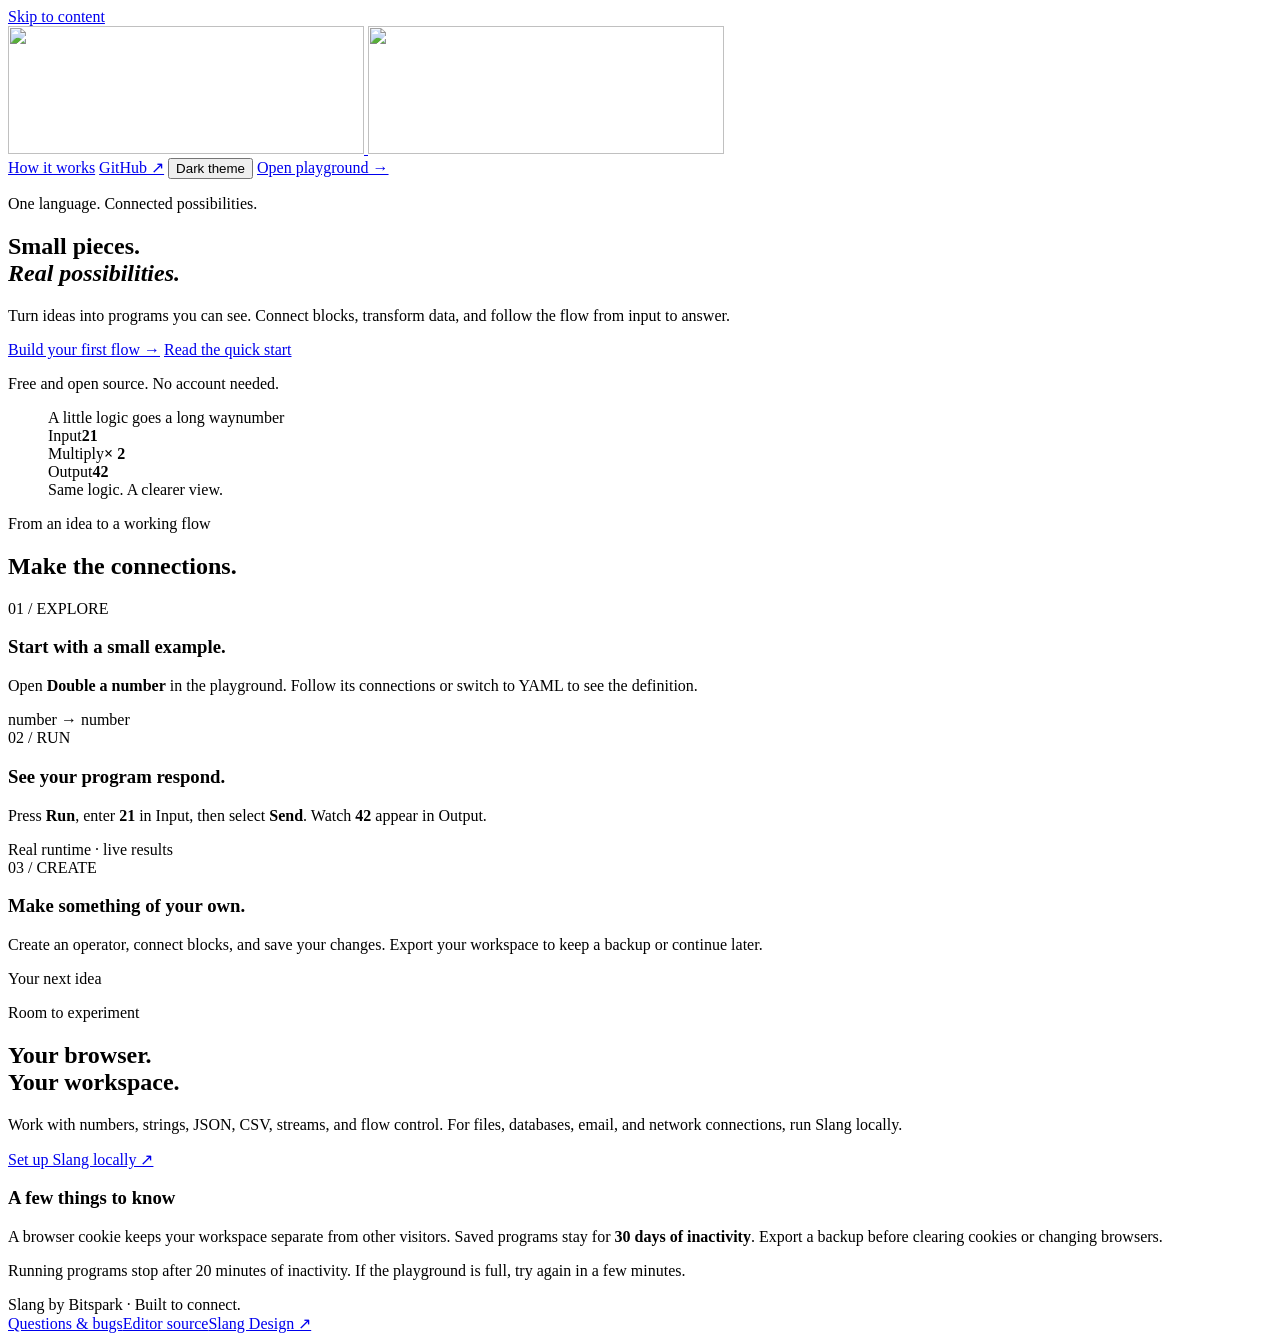
==== site/index.html @ 6fdb589a "Build product website and playground presentation with Slang Design" ====
<!doctype html>
<html lang="en" data-theme="light">
<head>
  <meta charset="utf-8">
  <link rel="canonical" href="https://slang.bitspark.com/">
  <meta name="viewport" content="width=device-width,initial-scale=1">
  <title>Slang — visual programming, in your browser</title>
  <meta name="description" content="Connect blocks. Transform data. Run something real. Explore Slang's free, open-source visual programming playground.">
  <link rel="icon" type="image/svg+xml" href="/design/0.2.1/assets/slang-mark.svg">
  <link rel="stylesheet" href="/design/0.2.1/styles/index.css">
  <link rel="stylesheet" href="/assets/site.css?v=1">
  <script src="/assets/theme.js?v=1"></script>
  <script type="module" src="/design/0.2.1/components/index.js"></script>
</head>
<body class="sd-scope website">
  <a class="sd-skip" href="#main">Skip to content</a>
  <header class="site-header wrap">
    <a class="brand" href="/" aria-label="Slang home">
      <img class="logo-light" src="/design/0.2.1/assets/logo/slang-logo-light.svg" width="356" height="128" alt="">
      <img class="logo-dark" src="/design/0.2.1/assets/logo/slang-logo-dark.svg" width="356" height="128" alt="">
    </a>
    <nav aria-label="Main navigation">
      <a href="#how-it-works">How it works</a>
      <a href="https://github.com/Bitspark/slang">GitHub ↗</a>
      <button class="sd-button sd-button--quiet sd-button--small" data-theme-toggle aria-label="Switch to dark theme">Dark theme</button>
      <a class="sd-button sd-button--accent sd-button--small" href="https://tryslang.com/app/">Open playground →</a>
    </nav>
  </header>
  <main id="main" tabindex="-1">
    <section class="hero wrap" aria-labelledby="hero-title">
      <div class="hero-copy">
        <p class="eyebrow">One language. Connected possibilities.</p>
        <h1 id="hero-title">Small pieces.<br><em>Real possibilities.</em></h1>
        <p class="intro">Turn ideas into programs you can see. Connect blocks, transform data, and follow the flow from input to answer.</p>
        <div class="actions">
          <a class="sd-button sd-button--accent" href="https://tryslang.com/app/">Build your first flow →</a>
          <a class="sd-button sd-button--outline" href="/slang-app/index-1/">Read the quick start</a>
        </div>
        <p class="hero-note">Free and open source. No account needed.</p>
      </div>
      <figure class="flow-panel sd-card" aria-label="Example flow: input 21, multiply by 2, output 42">
        <div class="flow-caption"><span class="eyebrow">A little logic goes a long way</span><slang-type kind="number">number</slang-type></div>
        <div class="flow-diagram">
          <div class="flow-node"><span class="node-kind">Input</span><strong>21</strong><span class="port" aria-hidden="true"></span></div>
          <div class="flow-wire" aria-hidden="true"></div>
          <div class="flow-node"><span class="node-kind">Multiply</span><strong>× 2</strong><span class="port" aria-hidden="true"></span></div>
          <div class="flow-wire" aria-hidden="true"></div>
          <div class="flow-node output"><span class="node-kind">Output</span><strong>42</strong></div>
        </div>
        <figcaption>Same logic. A clearer view.</figcaption>
      </figure>
    </section>
    <section class="steps-section" id="how-it-works" aria-labelledby="steps-title">
      <div class="wrap">
        <p class="eyebrow">From an idea to a working flow</p>
        <h2 id="steps-title">Make the connections.</h2>
        <div class="steps">
          <article class="sd-card"><span class="step-number">01 / EXPLORE</span><h3>Start with a small example.</h3><p>Open <strong>Double a number</strong> in the playground. Follow its connections or switch to YAML to see the definition.</p><slang-type kind="number">number → number</slang-type></article>
          <article class="sd-card"><span class="step-number">02 / RUN</span><h3>See your program respond.</h3><p>Press <strong>Run</strong>, enter <strong>21</strong> in Input, then select <strong>Send</strong>. Watch <strong>42</strong> appear in Output.</p><span class="sd-badge sd-badge--success">Real runtime · live results</span></article>
          <article class="sd-card"><span class="step-number">03 / CREATE</span><h3>Make something of your own.</h3><p>Create an operator, connect blocks, and save your changes. Export your workspace to keep a backup or continue later.</p><slang-type kind="generic">Your next idea</slang-type></article>
        </div>
      </div>
    </section>
    <section class="workspace-section wrap" aria-labelledby="workspace-title">
      <div><p class="eyebrow">Room to experiment</p><h2 id="workspace-title">Your browser.<br>Your workspace.</h2><p>Work with numbers, strings, JSON, CSV, streams, and flow control. For files, databases, email, and network connections, run Slang locally.</p><a class="sd-button sd-button--outline" href="https://github.com/Bitspark/slang#how-to-install">Set up Slang locally ↗</a></div>
      <div class="sd-callout"><h3>A few things to know</h3><p>A browser cookie keeps your workspace separate from other visitors. Saved programs stay for <strong>30 days of inactivity</strong>. Export a backup before clearing cookies or changing browsers.</p><p>Running programs stop after 20 minutes of inactivity. If the playground is full, try again in a few minutes.</p></div>
    </section>
  </main>
  <footer class="site-footer wrap"><span>Slang by Bitspark · Built to connect.</span><nav aria-label="Footer navigation"><a href="https://github.com/Bitspark/slang/issues">Questions & bugs</a><a href="https://github.com/Bitspark/slang-ui">Editor source</a><a href="https://bitspark.github.io/slang-design/">Slang Design ↗</a></nav></footer>
</body>
</html>
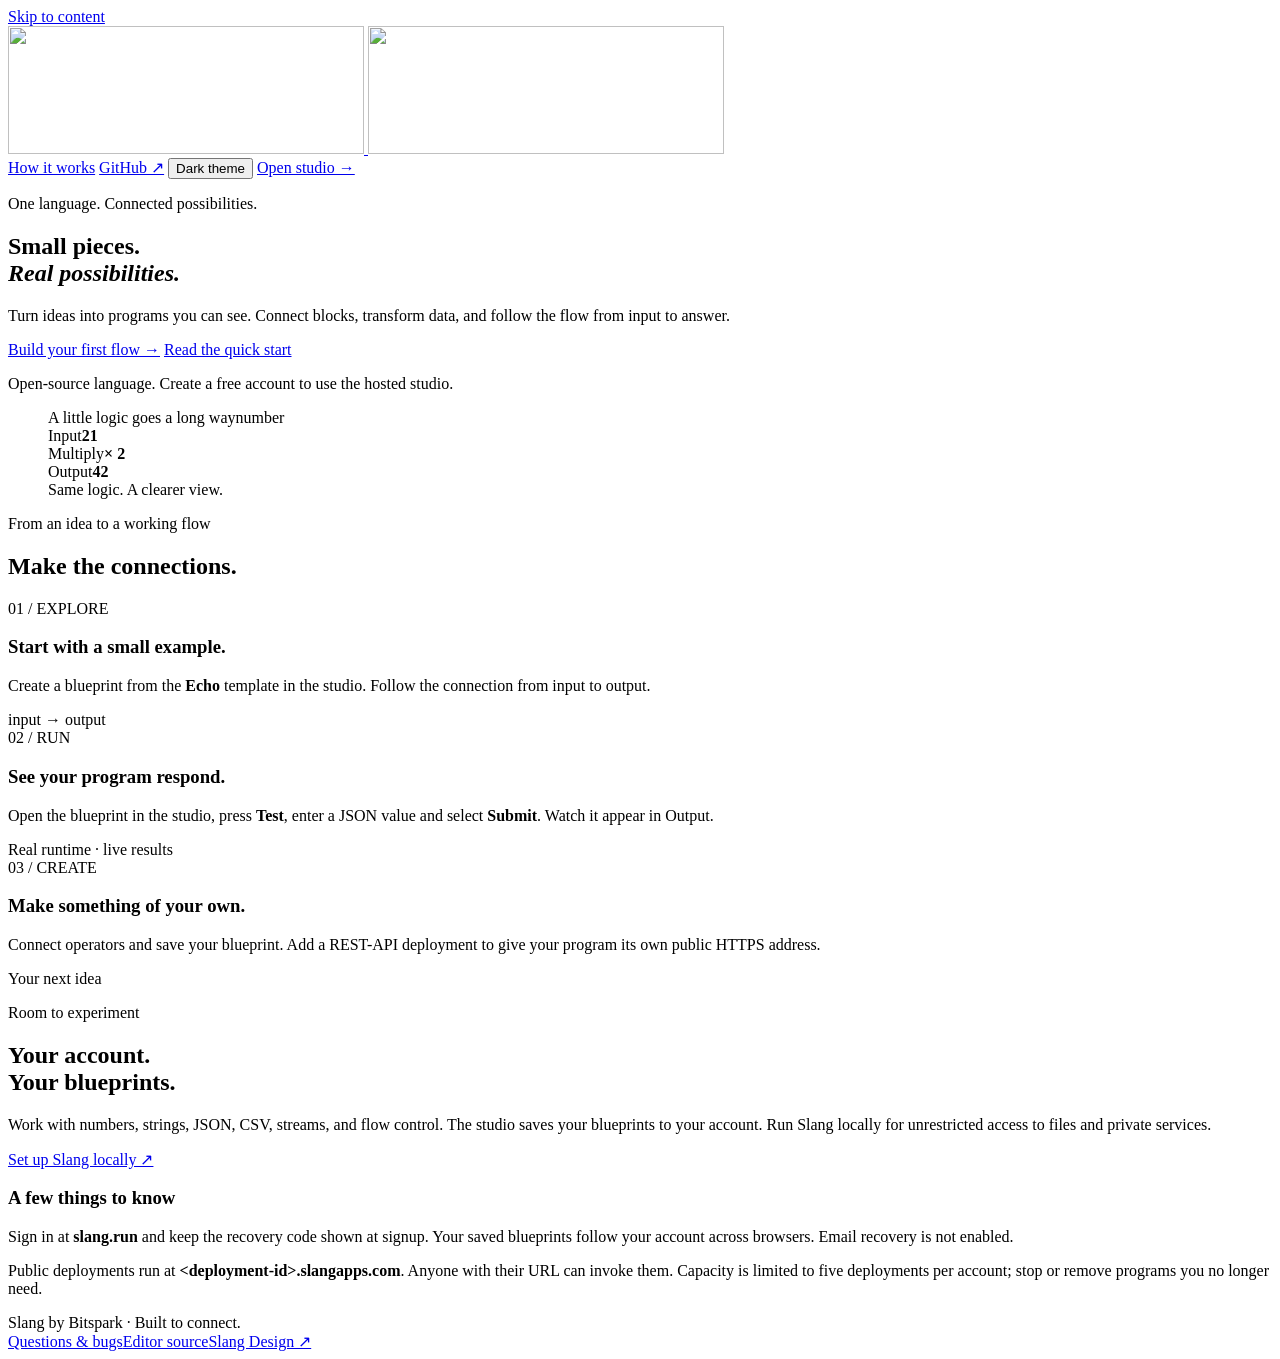
==== commit 3003e702: "Point the product website at the restored studio" ====
--- a/site/index.html
+++ b/site/index.html
@@ -1,71 +1,71 @@
-<!doctype html>
-<html lang="en" data-theme="light">
-<head>
-  <meta charset="utf-8">
-  <link rel="canonical" href="https://slang.bitspark.com/">
-  <meta name="viewport" content="width=device-width,initial-scale=1">
-  <title>Slang — visual programming, in your browser</title>
-  <meta name="description" content="Connect blocks. Transform data. Run something real. Explore Slang's free, open-source visual programming playground.">
-  <link rel="icon" type="image/svg+xml" href="/design/0.2.1/assets/slang-mark.svg">
-  <link rel="stylesheet" href="/design/0.2.1/styles/index.css">
-  <link rel="stylesheet" href="/assets/site.css?v=1">
-  <script src="/assets/theme.js?v=1"></script>
-  <script type="module" src="/design/0.2.1/components/index.js"></script>
-</head>
-<body class="sd-scope website">
-  <a class="sd-skip" href="#main">Skip to content</a>
-  <header class="site-header wrap">
-    <a class="brand" href="/" aria-label="Slang home">
-      <img class="logo-light" src="/design/0.2.1/assets/logo/slang-logo-light.svg" width="356" height="128" alt="">
-      <img class="logo-dark" src="/design/0.2.1/assets/logo/slang-logo-dark.svg" width="356" height="128" alt="">
-    </a>
-    <nav aria-label="Main navigation">
-      <a href="#how-it-works">How it works</a>
-      <a href="https://github.com/Bitspark/slang">GitHub ↗</a>
-      <button class="sd-button sd-button--quiet sd-button--small" data-theme-toggle aria-label="Switch to dark theme">Dark theme</button>
-      <a class="sd-button sd-button--accent sd-button--small" href="https://tryslang.com/app/">Open playground →</a>
-    </nav>
-  </header>
-  <main id="main" tabindex="-1">
-    <section class="hero wrap" aria-labelledby="hero-title">
-      <div class="hero-copy">
-        <p class="eyebrow">One language. Connected possibilities.</p>
-        <h1 id="hero-title">Small pieces.<br><em>Real possibilities.</em></h1>
-        <p class="intro">Turn ideas into programs you can see. Connect blocks, transform data, and follow the flow from input to answer.</p>
-        <div class="actions">
-          <a class="sd-button sd-button--accent" href="https://tryslang.com/app/">Build your first flow →</a>
-          <a class="sd-button sd-button--outline" href="/slang-app/index-1/">Read the quick start</a>
-        </div>
-        <p class="hero-note">Free and open source. No account needed.</p>
-      </div>
-      <figure class="flow-panel sd-card" aria-label="Example flow: input 21, multiply by 2, output 42">
-        <div class="flow-caption"><span class="eyebrow">A little logic goes a long way</span><slang-type kind="number">number</slang-type></div>
-        <div class="flow-diagram">
-          <div class="flow-node"><span class="node-kind">Input</span><strong>21</strong><span class="port" aria-hidden="true"></span></div>
-          <div class="flow-wire" aria-hidden="true"></div>
-          <div class="flow-node"><span class="node-kind">Multiply</span><strong>× 2</strong><span class="port" aria-hidden="true"></span></div>
-          <div class="flow-wire" aria-hidden="true"></div>
-          <div class="flow-node output"><span class="node-kind">Output</span><strong>42</strong></div>
-        </div>
-        <figcaption>Same logic. A clearer view.</figcaption>
-      </figure>
-    </section>
-    <section class="steps-section" id="how-it-works" aria-labelledby="steps-title">
-      <div class="wrap">
-        <p class="eyebrow">From an idea to a working flow</p>
-        <h2 id="steps-title">Make the connections.</h2>
-        <div class="steps">
-          <article class="sd-card"><span class="step-number">01 / EXPLORE</span><h3>Start with a small example.</h3><p>Open <strong>Double a number</strong> in the playground. Follow its connections or switch to YAML to see the definition.</p><slang-type kind="number">number → number</slang-type></article>
-          <article class="sd-card"><span class="step-number">02 / RUN</span><h3>See your program respond.</h3><p>Press <strong>Run</strong>, enter <strong>21</strong> in Input, then select <strong>Send</strong>. Watch <strong>42</strong> appear in Output.</p><span class="sd-badge sd-badge--success">Real runtime · live results</span></article>
-          <article class="sd-card"><span class="step-number">03 / CREATE</span><h3>Make something of your own.</h3><p>Create an operator, connect blocks, and save your changes. Export your workspace to keep a backup or continue later.</p><slang-type kind="generic">Your next idea</slang-type></article>
-        </div>
-      </div>
-    </section>
-    <section class="workspace-section wrap" aria-labelledby="workspace-title">
-      <div><p class="eyebrow">Room to experiment</p><h2 id="workspace-title">Your browser.<br>Your workspace.</h2><p>Work with numbers, strings, JSON, CSV, streams, and flow control. For files, databases, email, and network connections, run Slang locally.</p><a class="sd-button sd-button--outline" href="https://github.com/Bitspark/slang#how-to-install">Set up Slang locally ↗</a></div>
-      <div class="sd-callout"><h3>A few things to know</h3><p>A browser cookie keeps your workspace separate from other visitors. Saved programs stay for <strong>30 days of inactivity</strong>. Export a backup before clearing cookies or changing browsers.</p><p>Running programs stop after 20 minutes of inactivity. If the playground is full, try again in a few minutes.</p></div>
-    </section>
-  </main>
-  <footer class="site-footer wrap"><span>Slang by Bitspark · Built to connect.</span><nav aria-label="Footer navigation"><a href="https://github.com/Bitspark/slang/issues">Questions & bugs</a><a href="https://github.com/Bitspark/slang-ui">Editor source</a><a href="https://bitspark.github.io/slang-design/">Slang Design ↗</a></nav></footer>
-</body>
-</html>
+<!doctype html>
+<html lang="en" data-theme="light">
+<head>
+  <meta charset="utf-8">
+  <link rel="canonical" href="https://slang.bitspark.com/">
+  <meta name="viewport" content="width=device-width,initial-scale=1">
+  <title>Slang — visual programming, in your browser</title>
+  <meta name="description" content="Connect blocks. Transform data. Run something real. Explore Slang's free, open-source visual programming language and studio.">
+  <link rel="icon" type="image/svg+xml" href="/design/0.2.1/assets/slang-mark.svg">
+  <link rel="stylesheet" href="/design/0.2.1/styles/index.css">
+  <link rel="stylesheet" href="/assets/site.css?v=1">
+  <script src="/assets/theme.js?v=1"></script>
+  <script type="module" src="/design/0.2.1/components/index.js"></script>
+</head>
+<body class="sd-scope website">
+  <a class="sd-skip" href="#main">Skip to content</a>
+  <header class="site-header wrap">
+    <a class="brand" href="/" aria-label="Slang home">
+      <img class="logo-light" src="/design/0.2.1/assets/logo/slang-logo-light.svg" width="356" height="128" alt="">
+      <img class="logo-dark" src="/design/0.2.1/assets/logo/slang-logo-dark.svg" width="356" height="128" alt="">
+    </a>
+    <nav aria-label="Main navigation">
+      <a href="#how-it-works">How it works</a>
+      <a href="https://github.com/Bitspark/slang">GitHub ↗</a>
+      <button class="sd-button sd-button--quiet sd-button--small" data-theme-toggle aria-label="Switch to dark theme">Dark theme</button>
+      <a class="sd-button sd-button--accent sd-button--small" href="https://slang.run/">Open studio →</a>
+    </nav>
+  </header>
+  <main id="main" tabindex="-1">
+    <section class="hero wrap" aria-labelledby="hero-title">
+      <div class="hero-copy">
+        <p class="eyebrow">One language. Connected possibilities.</p>
+        <h1 id="hero-title">Small pieces.<br><em>Real possibilities.</em></h1>
+        <p class="intro">Turn ideas into programs you can see. Connect blocks, transform data, and follow the flow from input to answer.</p>
+        <div class="actions">
+          <a class="sd-button sd-button--accent" href="https://slang.run/">Build your first flow →</a>
+          <a class="sd-button sd-button--outline" href="/slang-app/index-1/">Read the quick start</a>
+        </div>
+        <p class="hero-note">Open-source language. Create a free account to use the hosted studio.</p>
+      </div>
+      <figure class="flow-panel sd-card" aria-label="Example flow: input 21, multiply by 2, output 42">
+        <div class="flow-caption"><span class="eyebrow">A little logic goes a long way</span><slang-type kind="number">number</slang-type></div>
+        <div class="flow-diagram">
+          <div class="flow-node"><span class="node-kind">Input</span><strong>21</strong><span class="port" aria-hidden="true"></span></div>
+          <div class="flow-wire" aria-hidden="true"></div>
+          <div class="flow-node"><span class="node-kind">Multiply</span><strong>× 2</strong><span class="port" aria-hidden="true"></span></div>
+          <div class="flow-wire" aria-hidden="true"></div>
+          <div class="flow-node output"><span class="node-kind">Output</span><strong>42</strong></div>
+        </div>
+        <figcaption>Same logic. A clearer view.</figcaption>
+      </figure>
+    </section>
+    <section class="steps-section" id="how-it-works" aria-labelledby="steps-title">
+      <div class="wrap">
+        <p class="eyebrow">From an idea to a working flow</p>
+        <h2 id="steps-title">Make the connections.</h2>
+        <div class="steps">
+          <article class="sd-card"><span class="step-number">01 / EXPLORE</span><h3>Start with a small example.</h3><p>Create a blueprint from the <strong>Echo</strong> template in the studio. Follow the connection from input to output.</p><slang-type kind="number">input → output</slang-type></article>
+          <article class="sd-card"><span class="step-number">02 / RUN</span><h3>See your program respond.</h3><p>Open the blueprint in the studio, press <strong>Test</strong>, enter a JSON value and select <strong>Submit</strong>. Watch it appear in Output.</p><span class="sd-badge sd-badge--success">Real runtime · live results</span></article>
+          <article class="sd-card"><span class="step-number">03 / CREATE</span><h3>Make something of your own.</h3><p>Connect operators and save your blueprint. Add a REST-API deployment to give your program its own public HTTPS address.</p><slang-type kind="generic">Your next idea</slang-type></article>
+        </div>
+      </div>
+    </section>
+    <section class="workspace-section wrap" aria-labelledby="workspace-title">
+      <div><p class="eyebrow">Room to experiment</p><h2 id="workspace-title">Your account.<br>Your blueprints.</h2><p>Work with numbers, strings, JSON, CSV, streams, and flow control. The studio saves your blueprints to your account. Run Slang locally for unrestricted access to files and private services.</p><a class="sd-button sd-button--outline" href="https://github.com/Bitspark/slang#how-to-install">Set up Slang locally ↗</a></div>
+      <div class="sd-callout"><h3>A few things to know</h3><p>Sign in at <strong>slang.run</strong> and keep the recovery code shown at signup. Your saved blueprints follow your account across browsers. Email recovery is not enabled.</p><p>Public deployments run at <strong>&lt;deployment-id&gt;.slangapps.com</strong>. Anyone with their URL can invoke them. Capacity is limited to five deployments per account; stop or remove programs you no longer need.</p></div>
+    </section>
+  </main>
+  <footer class="site-footer wrap"><span>Slang by Bitspark · Built to connect.</span><nav aria-label="Footer navigation"><a href="https://github.com/Bitspark/slang/issues">Questions & bugs</a><a href="https://github.com/Bitspark/slang.run">Editor source</a><a href="https://bitspark.github.io/slang-design/">Slang Design ↗</a></nav></footer>
+</body>
+</html>
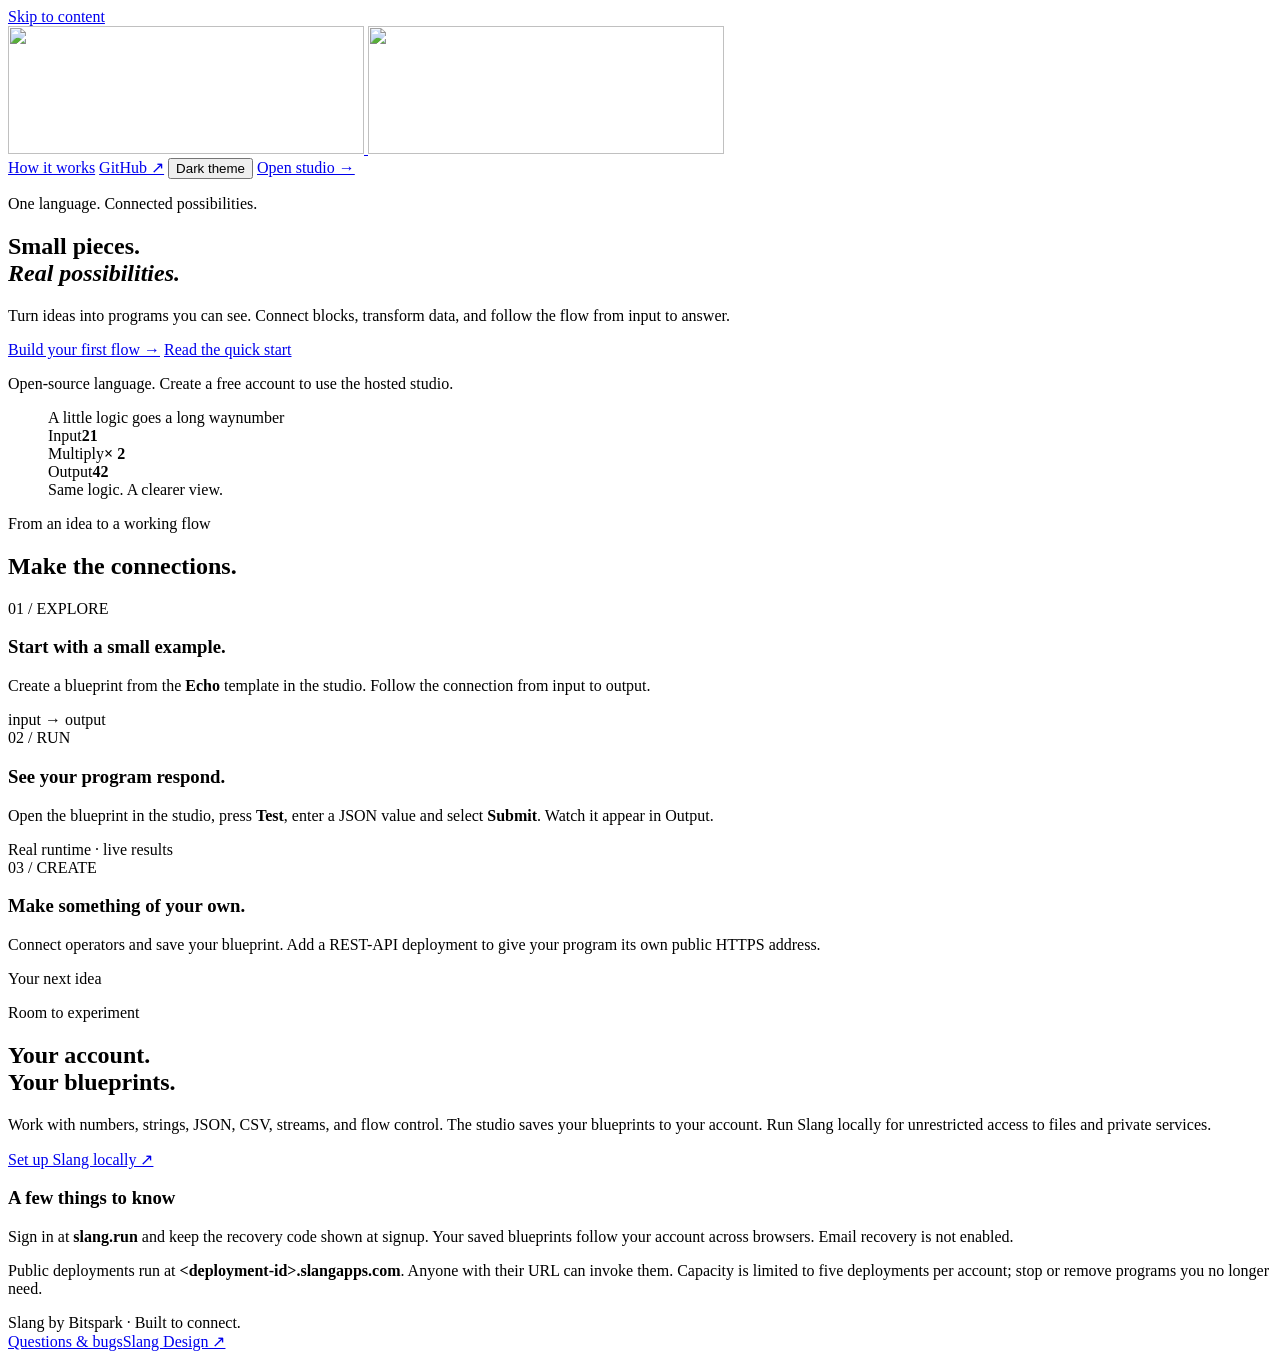
==== commit df236471: "Fix the homepage's broken and downgraded links "Editor source" pointed at the studio repository, whi" ====
--- a/site/index.html
+++ b/site/index.html
@@ -62,10 +62,10 @@
       </div>
     </section>
     <section class="workspace-section wrap" aria-labelledby="workspace-title">
-      <div><p class="eyebrow">Room to experiment</p><h2 id="workspace-title">Your account.<br>Your blueprints.</h2><p>Work with numbers, strings, JSON, CSV, streams, and flow control. The studio saves your blueprints to your account. Run Slang locally for unrestricted access to files and private services.</p><a class="sd-button sd-button--outline" href="https://github.com/Bitspark/slang#how-to-install">Set up Slang locally ↗</a></div>
+      <div><p class="eyebrow">Room to experiment</p><h2 id="workspace-title">Your account.<br>Your blueprints.</h2><p>Work with numbers, strings, JSON, CSV, streams, and flow control. The studio saves your blueprints to your account. Run Slang locally for unrestricted access to files and private services.</p><a class="sd-button sd-button--outline" href="https://github.com/Bitspark/slang#run-locally-from-source">Set up Slang locally ↗</a></div>
       <div class="sd-callout"><h3>A few things to know</h3><p>Sign in at <strong>slang.run</strong> and keep the recovery code shown at signup. Your saved blueprints follow your account across browsers. Email recovery is not enabled.</p><p>Public deployments run at <strong>&lt;deployment-id&gt;.slangapps.com</strong>. Anyone with their URL can invoke them. Capacity is limited to five deployments per account; stop or remove programs you no longer need.</p></div>
     </section>
   </main>
-  <footer class="site-footer wrap"><span>Slang by Bitspark · Built to connect.</span><nav aria-label="Footer navigation"><a href="https://github.com/Bitspark/slang/issues">Questions & bugs</a><a href="https://github.com/Bitspark/slang.run">Editor source</a><a href="https://bitspark.github.io/slang-design/">Slang Design ↗</a></nav></footer>
+  <footer class="site-footer wrap"><span>Slang by Bitspark · Built to connect.</span><nav aria-label="Footer navigation"><a href="https://github.com/Bitspark/slang/issues">Questions & bugs</a><a href="https://design.slang.bitspark.com/">Slang Design ↗</a></nav></footer>
 </body>
 </html>
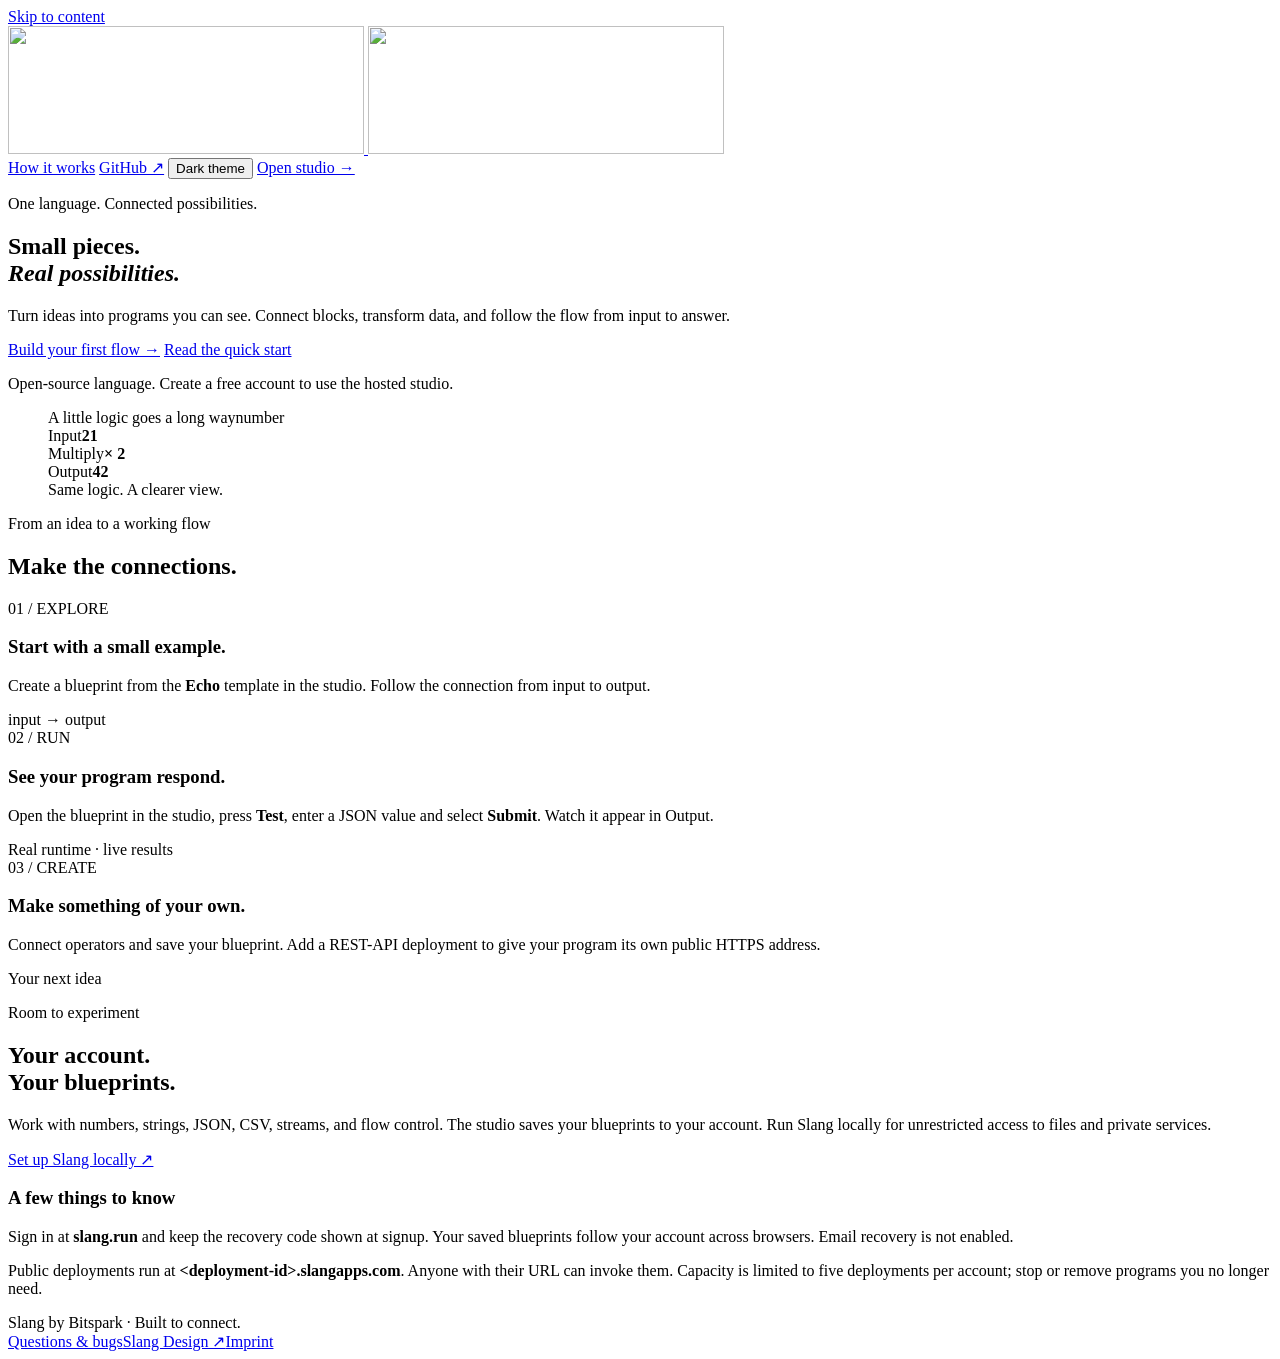
==== commit 6efdb343: "Add an imprint page linked from every page The product website had no imprint. /imprint/ now gives B" ====
--- a/site/index.html
+++ b/site/index.html
@@ -8,7 +8,7 @@
   <meta name="description" content="Connect blocks. Transform data. Run something real. Explore Slang's free, open-source visual programming language and studio.">
   <link rel="icon" type="image/svg+xml" href="/design/0.2.1/assets/slang-mark.svg">
   <link rel="stylesheet" href="/design/0.2.1/styles/index.css">
-  <link rel="stylesheet" href="/assets/site.css?v=1">
+  <link rel="stylesheet" href="/assets/site.css?v=2">
   <script src="/assets/theme.js?v=1"></script>
   <script type="module" src="/design/0.2.1/components/index.js"></script>
 </head>
@@ -66,6 +66,6 @@
       <div class="sd-callout"><h3>A few things to know</h3><p>Sign in at <strong>slang.run</strong> and keep the recovery code shown at signup. Your saved blueprints follow your account across browsers. Email recovery is not enabled.</p><p>Public deployments run at <strong>&lt;deployment-id&gt;.slangapps.com</strong>. Anyone with their URL can invoke them. Capacity is limited to five deployments per account; stop or remove programs you no longer need.</p></div>
     </section>
   </main>
-  <footer class="site-footer wrap"><span>Slang by Bitspark · Built to connect.</span><nav aria-label="Footer navigation"><a href="https://github.com/Bitspark/slang/issues">Questions & bugs</a><a href="https://design.slang.bitspark.com/">Slang Design ↗</a></nav></footer>
+  <footer class="site-footer wrap"><span>Slang by Bitspark · Built to connect.</span><nav aria-label="Footer navigation"><a href="https://github.com/Bitspark/slang/issues">Questions & bugs</a><a href="https://design.slang.bitspark.com/">Slang Design ↗</a><a href="/imprint/">Imprint</a></nav></footer>
 </body>
 </html>
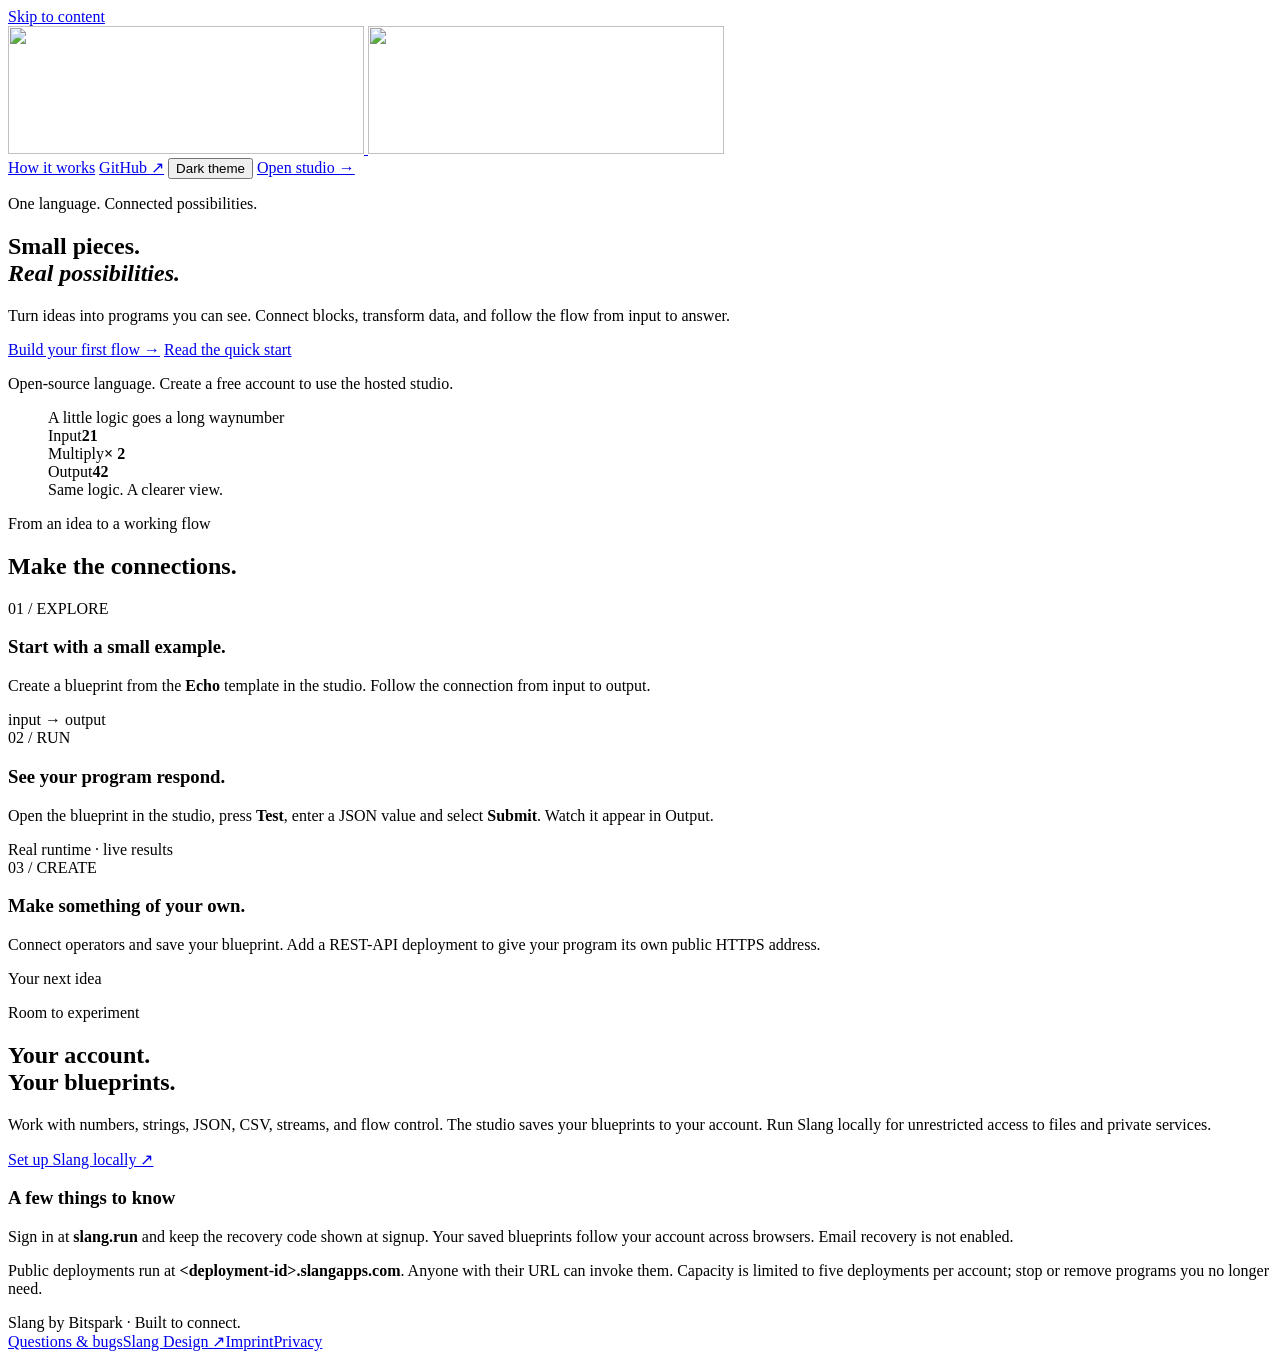
==== commit 97270efa: "Add a privacy policy covering the website, studio and programs Neither the product website nor the s" ====
--- a/site/index.html
+++ b/site/index.html
@@ -8,7 +8,7 @@
   <meta name="description" content="Connect blocks. Transform data. Run something real. Explore Slang's free, open-source visual programming language and studio.">
   <link rel="icon" type="image/svg+xml" href="/design/0.2.1/assets/slang-mark.svg">
   <link rel="stylesheet" href="/design/0.2.1/styles/index.css">
-  <link rel="stylesheet" href="/assets/site.css?v=2">
+  <link rel="stylesheet" href="/assets/site.css?v=3">
   <script src="/assets/theme.js?v=1"></script>
   <script type="module" src="/design/0.2.1/components/index.js"></script>
 </head>
@@ -66,6 +66,6 @@
       <div class="sd-callout"><h3>A few things to know</h3><p>Sign in at <strong>slang.run</strong> and keep the recovery code shown at signup. Your saved blueprints follow your account across browsers. Email recovery is not enabled.</p><p>Public deployments run at <strong>&lt;deployment-id&gt;.slangapps.com</strong>. Anyone with their URL can invoke them. Capacity is limited to five deployments per account; stop or remove programs you no longer need.</p></div>
     </section>
   </main>
-  <footer class="site-footer wrap"><span>Slang by Bitspark · Built to connect.</span><nav aria-label="Footer navigation"><a href="https://github.com/Bitspark/slang/issues">Questions & bugs</a><a href="https://design.slang.bitspark.com/">Slang Design ↗</a><a href="/imprint/">Imprint</a></nav></footer>
+  <footer class="site-footer wrap"><span>Slang by Bitspark · Built to connect.</span><nav aria-label="Footer navigation"><a href="https://github.com/Bitspark/slang/issues">Questions & bugs</a><a href="https://design.slang.bitspark.com/">Slang Design ↗</a><a href="/imprint/">Imprint</a><a href="/privacy/">Privacy</a></nav></footer>
 </body>
 </html>
